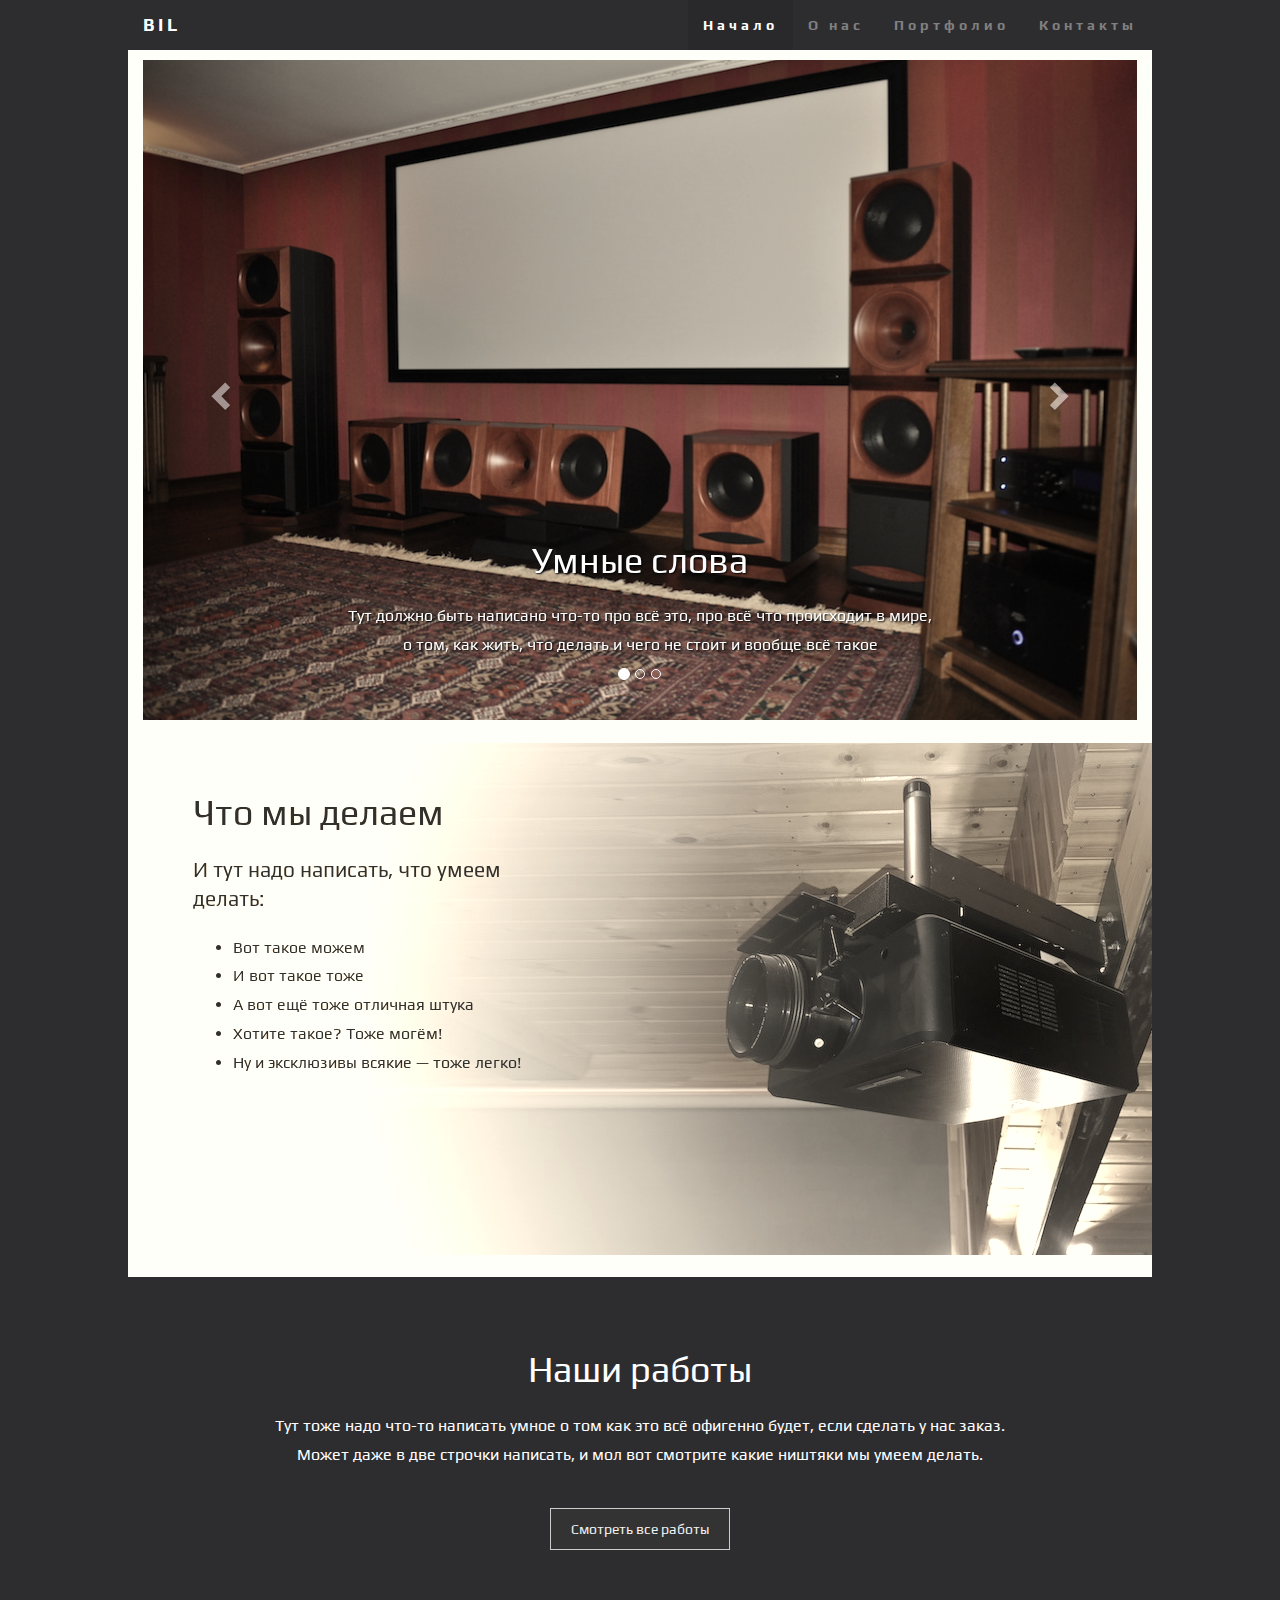
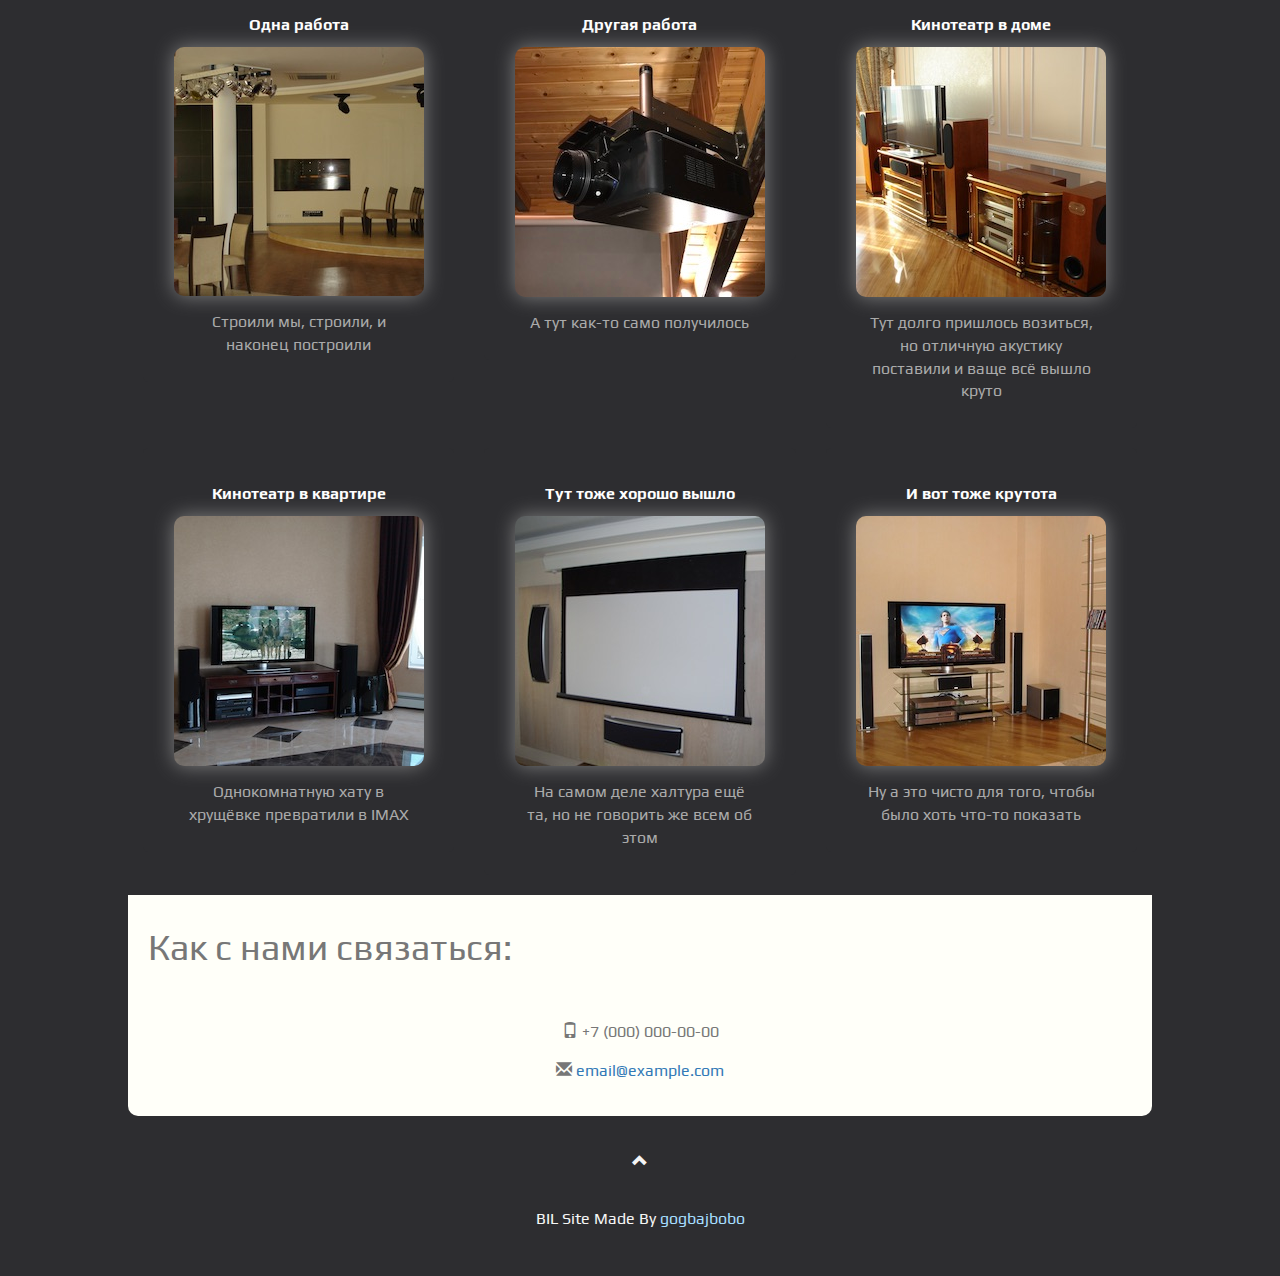
==== index.html @ 52dc2951 "use footer.html" ====
<!DOCTYPE html>
<html lang="en">
<head>
    <meta charset="utf-8">
    <meta http-equiv="X-UA-Compatible" content="IE=edge">
    <meta name="viewport" content="width=device-width, initial-scale=1">
    <title>BIL Site</title>

    <link href="https://fonts.googleapis.com/css?family=Play:regular,bold" rel="stylesheet">

    <link rel="stylesheet" href="https://maxcdn.bootstrapcdn.com/bootstrap/3.3.7/css/bootstrap.min.css">

    <script src="https://ajax.googleapis.com/ajax/libs/jquery/1.12.4/jquery.min.js"></script>
    <script src="https://maxcdn.bootstrapcdn.com/bootstrap/3.3.7/js/bootstrap.min.js"></script>

    <!-- HTML5 shim and Respond.js for IE8 support of HTML5 elements and media queries -->
    <!-- WARNING: Respond.js doesn't work if you view the page via file:// -->
    <!--[if lt IE 9]>
    <script src="https://oss.maxcdn.com/html5shiv/3.7.3/html5shiv.min.js"></script>
    <script src="https://oss.maxcdn.com/respond/1.4.2/respond.min.js"></script>
    <![endif]-->

    <script src="bil.js"></script>

    <link rel="stylesheet" href="bil.css">

</head>

<body id="bil-page" data-spy="scroll" data-target=".navbar" data-offset="50">

<nav class="navbar navbar-default navbar-fixed-top">

    <div class="container-fluid">

        <div class="navbar-header">
            <button type="button" class="navbar-toggle" data-toggle="collapse" data-target="#bil-menu">
                <span class="icon-bar"></span>
                <span class="icon-bar"></span>
                <span class="icon-bar"></span>
            </button>
            <a class="navbar-brand" href="#bil-page">BIL</a>
            <p class="navbar-brand visible-xs" id="infotext-navbar"></p>
        </div>
        <div class="collapse navbar-collapse" id="bil-menu">
            <ul class="nav navbar-nav navbar-right">
            <li class="active"><a href="#bil-start">Начало</a></li>
            <li><a href="#bil-about">О нас</a></li>
            <li><a href="#bil-portfolio">Портфолио</a></li>
            <li><a href="#bil-contacts">Контакты</a></li>
            </ul>
        </div>

    </div>

</nav>

<div class="container content-container" id="bil-start">

    <div id="bilCarousel" class="carousel slide" data-ride="carousel">

        <ol class="carousel-indicators">
            <li data-target="#bilCarousel" data-slide-to="0" class="active"></li>
            <li data-target="#bilCarousel" data-slide-to="1" class=""></li>
            <li data-target="#bilCarousel" data-slide-to="2" class=""></li>
        </ol>

        <div class="carousel-inner" role="listbox">

            <div class="item active">
                <img src="img/1.jpg">
                <div class="carousel-caption">
                    <p class="content-header">Умные слова</p>
                    <p>Тут должно быть написано что-то про всё это, про всё что происходит в мире, о том, как жить, что делать и чего не стоит и вообще всё такое</p>
                </div>
            </div>

            <div class="item">
                <img src="img/2.jpg">
                <div class="carousel-caption">
                    <p class="content-header">И тут тоже умные слова</p>
                    <p>Тут должно быть написано что-то про всё это, про всё что происходит в мире, о том, как жить, что делать и чего не стоит и вообще всё такое</p>
                </div>
            </div>

            <div class="item">
                <img src="img/3.jpg">
                <div class="carousel-caption">
                    <p class="content-header">Умные слова ещё раз</p>
                    <p>Тут должно быть написано что-то про всё это, про всё что происходит в мире, о том, как жить, что делать и чего не стоит и вообще всё такое</p>
                </div>
            </div>

        </div>

        <a class="left carousel-control" href="#bilCarousel" role="button" data-slide="prev">
            <span class="glyphicon glyphicon-chevron-left" aria-hidden="true"></span>
            <span class="sr-only">Previous</span>
        </a>

        <a class="right carousel-control" href="#bilCarousel" role="button" data-slide="next">
            <span class="glyphicon glyphicon-chevron-right" aria-hidden="true"></span>
            <span class="sr-only">Next</span>
        </a>

    </div>

</div>

<div class="container content-container content-about" id="bil-about">

    <div class="stretchy-wrapper">

        <div class="row">
            <div class="col-sm-5">
                <p class="content-header">Что мы делаем</p>
                <p class="lead">И тут надо написать, что умеем делать:</p>
                <ul>
                    <li>Вот такое можем</li>
                    <li>И вот такое тоже</li>
                    <li>А вот ещё тоже отличная штука</li>
                    <li>Хотите такое? Тоже могём!</li>
                    <li>Ну и эксклюзивы всякие — тоже легко!</li>
                </ul>
            </div>
        </div>

    </div>

</div>

<div class="container content-container" id="bil-portfolio">

    <p class="content-header text-center">Наши работы</p>
    <p class="text-center">Тут тоже надо что-то написать умное о том как это всё офигенно будет, если сделать у нас заказ.<br>Может даже в две строчки написать, и мол вот смотрите какие ништяки мы умеем делать.<br><br></p>
    <div class="row text-center">
        <a class="btn btn-default" href="portfolio.html" role="button">Смотреть все работы</a>
    </div>

    <br>

    <div class="row text-center">

        <div class="is-flex">

            <div class="col-md-4 col-sm-6">
                <div class="thumbnail">
                    <a href="portfolio/1.html">
                        <p><strong>Одна работа</strong></p>
                        <img src="img/4.jpg">
                        <p>Строили мы, строили, и наконец построили</p>
                    </a>
                </div>
            </div>

            <div class="col-md-4 col-sm-6">
                <div class="thumbnail">
                    <a href="portfolio/1.html">
                        <p><strong>Другая работа</strong></p>
                        <img src="img/5.jpg">
                        <p>А тут как-то само получилось</p>
                    </a>
                </div>
            </div>

            <div class="col-md-4 col-sm-6">
                <div class="thumbnail">
                    <a href="portfolio/1.html">
                        <p><strong>Кинотеатр в доме</strong></p>
                        <img src="img/6.jpg">
                        <p>Тут долго пришлось возиться, но отличную акустику поставили и ваще всё вышло круто</p>
                    </a>
                </div>
            </div>

            <div class="col-md-4 col-sm-6">
                <div class="thumbnail">
                    <a href="portfolio/1.html">
                        <p><strong>Кинотеатр в квартире</strong></p>
                        <img src="img/7.jpg">
                        <p>Однокомнатную хату в хрущёвке превратили в IMAX</p>
                    </a>
                </div>
            </div>

            <div class="col-md-4 col-sm-6">
                <div class="thumbnail">
                    <a href="portfolio/1.html">
                        <p><strong>Тут тоже хорошо вышло</strong></p>
                        <img src="img/8.jpg">
                        <p>На самом деле халтура ещё та, но не говорить же всем об этом</p>
                    </a>
                </div>
            </div>

            <div class="col-md-4 col-sm-6">
                <div class="thumbnail">
                    <a href="portfolio/1.html">
                        <p><strong>И вот тоже крутота</strong></p>
                        <img src="img/9.jpg">
                        <p>Ну а это чисто для того, чтобы было хоть что-то показать</p>
                    </a>
                </div>
            </div>

        </div>

    </div>

</div>

<div id="bil-contacts">
</div>

<div id="bil-footer">
</div>

</body>
</html>
---- bil.css ----
:root {
    --max-width: 1024px;
    --img-filter: grayscale(70%) sepia(30%) saturate(100%) brightness(100%) contrast(100%);
    --img-filter-2: grayscale(30%) sepia(30%) saturate(100%) brightness(100%) contrast(100%);
    --img-opacity: 0.5;
    --img-opacity-2: 1.0;
    --main-color: #2d2d30;
    --ligth-color: #FFFFF9;
}

body {
    background-color: var(--main-color);
    font: 400 16px/1.8 Play, sans-serif;
    color: #777;
    margin-right: auto;
    margin-left: auto;
    max-width: var(--max-width);
}

.container-fluid {
    margin-right: auto;
    margin-left: auto;
    max-width: var(--max-width);
}

.container {
    margin-right: auto;
    margin-left: auto;
    max-width: var(--max-width);
}

.content-container {
    padding-top: 60px;
    padding-bottom: 0px;
}

p.content-header {
    font-size: 36px;
}

.content-about .row {
    padding-left: 50px;
}

.content-about {
    background-image: url("img/about_background.jpg");
    -webkit-filter: var(--img-filter);
    filter: var(--img-filter);
    background-repeat: no-repeat;
    background-position: right;
    background-size: 100% auto;
    color: var(--main-color);
}

.stretchy-wrapper {
    position: relative;
    width: 100%;
    padding-bottom: 50%;
}

.stretchy-wrapper > div {
    position: absolute;
    top: 0; bottom: 0; left: 0; right: 0;
}

.navbar {
    font-family: Play, sans-serif;
    font-size: 14px !important;
    font-weight: bold;
    margin-bottom: 0;
    background-color: var(--main-color);
    border: 0;
    letter-spacing: 4px;
    opacity: 1.0;
    margin-right: auto;
    margin-left: auto;
    max-width: var(--max-width);
}

.navbar li a, .navbar {
    color: gray !important;
}

.navbar-nav li a:hover {
    color: #fff !important;
    background-color: #222 !important;
}

.navbar-nav li.active a {
    color: #fff !important;
    background-color:#29292c !important;
}

.navbar-default .navbar-toggle {
    border-color: transparent;
}

.navbar-brand {
    color: white !important;
}

#infotext-navbar {
    position: absolute;
    left: 50%;
    transform: translatex(-50%);
}

#bil-start {
    background-color: var(--ligth-color);
}

.carousel-inner p {
    text-shadow: 1px 1px 2px black;
}

.carousel-inner img {
    -webkit-filter: var(--img-filter-2);
    filter: var(--img-filter-2);
    opacity: var(--img-opacity-2);
    width: 100%;
    margin: auto;
}

.carousel-caption h3 {
    color: white !important;
}

img.about-img {
    -webkit-filter: var(--img-filter);
    filter: var(--img-filter);
    opacity: var(--img-opacity);
}

#bil-about {
    background-color: var(--ligth-color);
}

#bil-portfolio {
    color: white;
}

.thumbnail {
    padding: 20px 0 15px 0;
    border: none;
    border-radius: 5px;
    background-color: var(--main-color);
}

.thumbnail p {
    margin-top: 15px;
    color: #aaaaaa;
    margin-left: 40px;
    margin-right: 40px;
}

.thumbnail p strong {
    color: white;
}

.thumbnail img {
    border-radius: 10px;
    filter: drop-shadow(0px 0px 10px gray);
}

.row .is-flex {
    display: -webkit-box;
    display: -webkit-flex;
    display: -ms-flexbox;
    display: flex;
    -webkit-flex-wrap: wrap;
    -ms-flex-wrap: wrap;
    flex-wrap: wrap;
}

.row .is-flex > [class*='col-'] {
    display: -webkit-box;
    display: -webkit-flex;
    display: -ms-flexbox;
    display: flex;
    -webkit-box-orient: vertical;
    -webkit-box-direction: normal;
    -webkit-flex-direction: column;
    -ms-flex-direction: column;
    flex-direction: column;
    margin-left: auto;
    margin-right: auto;
}

.btn {
    padding: 10px 20px;
    background-color: #333;
    color: #f1f1f1;
    border-radius: 0;
    transition: .2s;
}

.btn:hover, .btn:focus {
    border: 1px solid #333;
    background-color: #fff;
    color: #000;
}

#bil-contacts {
    background-color: var(--ligth-color);
    padding: 20px;
    -webkit-border-radius: 0 0 10px 10px;
    -moz-border-radius: 0 0 10px 10px;
    border-radius: 0 0 10px 10px;
}

footer {
    background-color: var(--main-color);
    color: #f5f5f5;
    padding: 32px;
}

footer a {
    color: #f5f5f5;
}

footer a:hover {
    color: #777;
    text-decoration: none;
}

footer #gogbajbobo {
    color: #a6deff;
}


@media (max-width: 350px) {
    body {
        font-size: 14px !important;
    }
}

@media (max-width: 560px) {
    .carousel-caption {
        display: none;
    }
    .content-about {
        background-image: url("img/about_background_xs.jpg");
    }
    .stretchy-wrapper {
        padding-bottom: 150%;
    }
}

@media (max-width: 768px) {
    .content-container {
        padding-top: 40px;
    }
    .content-about .row {
        padding-left: 25px;
    }
}
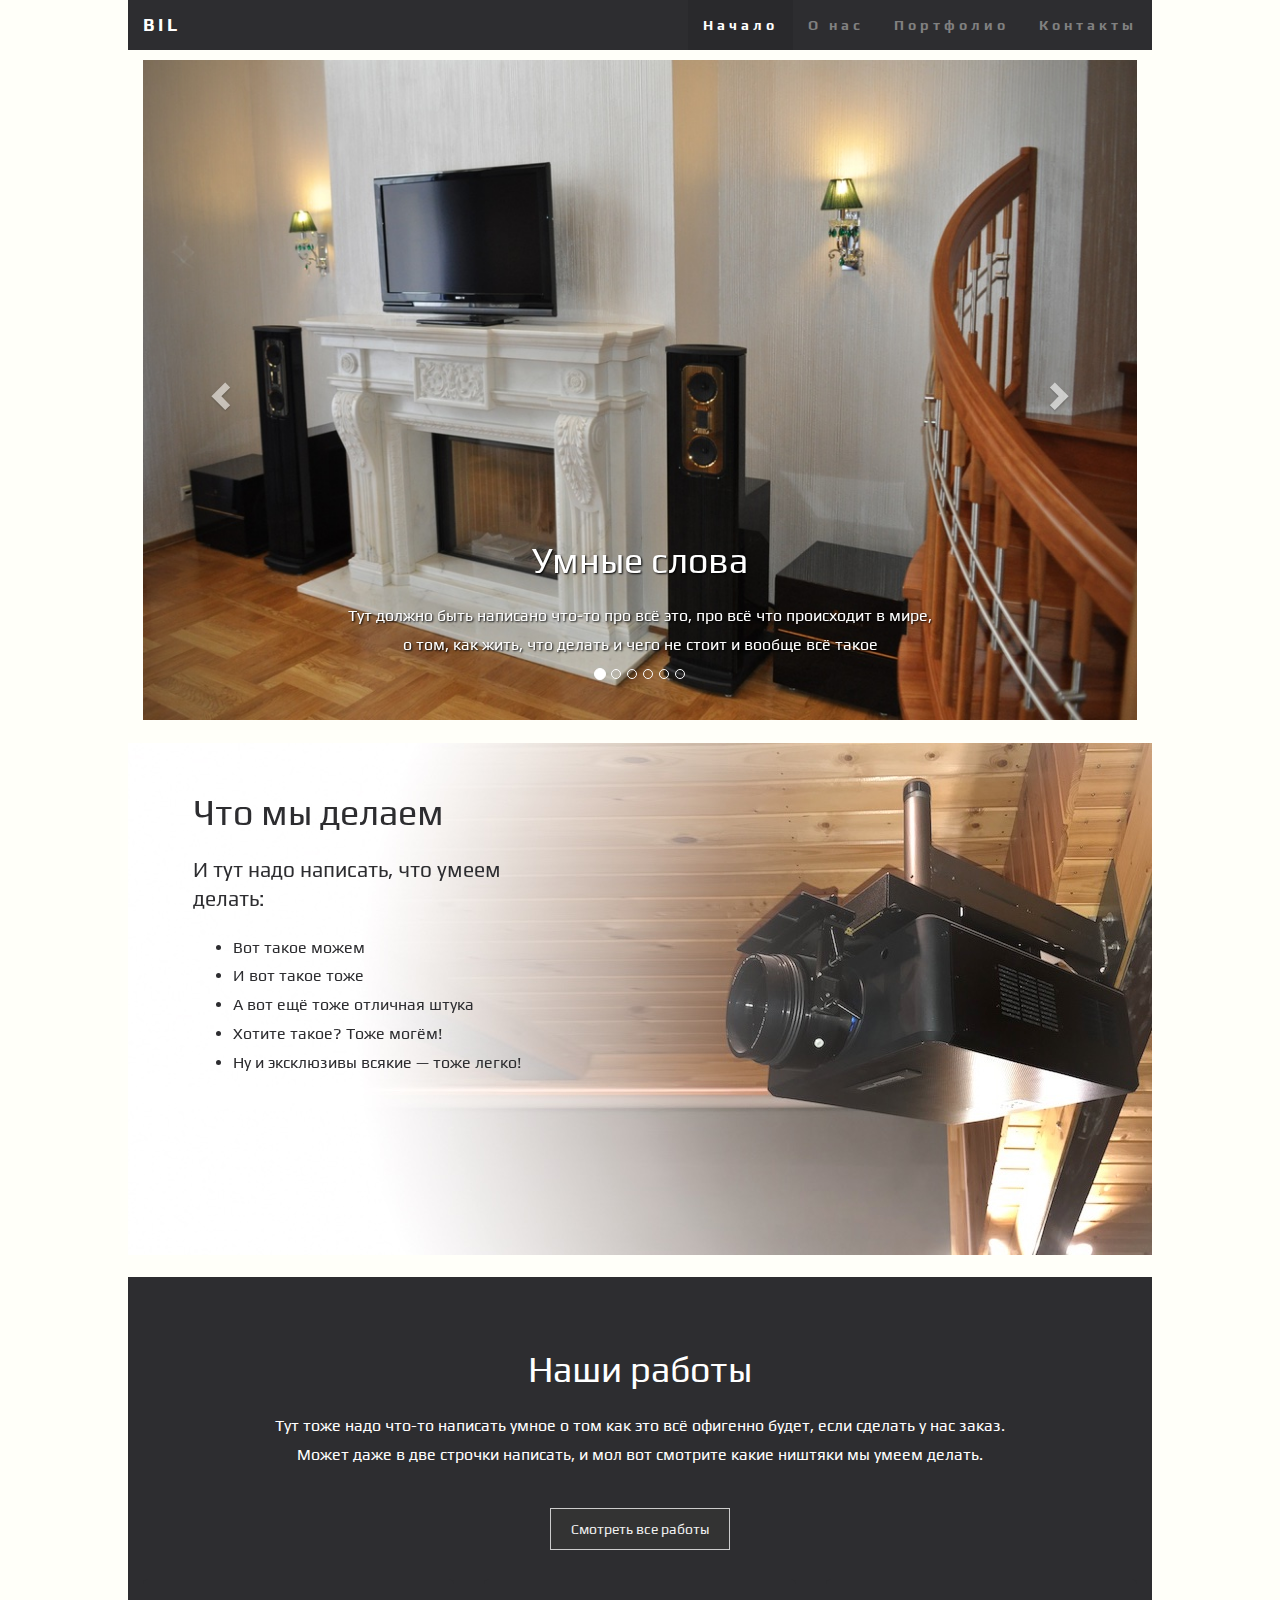
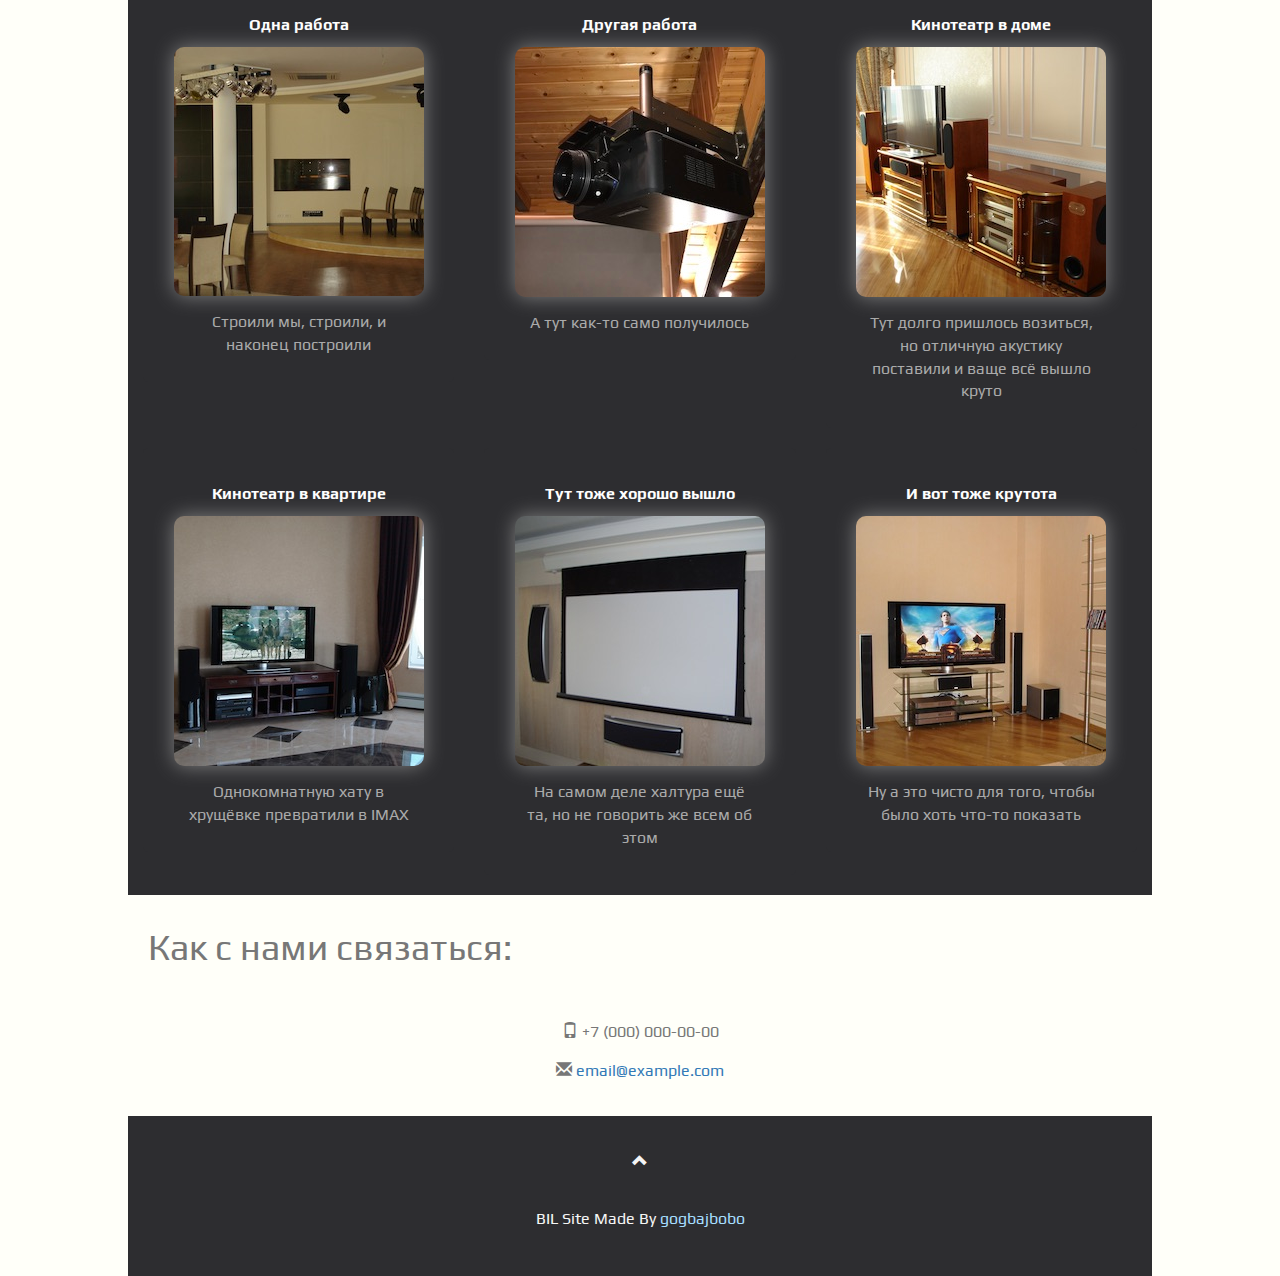
==== commit 85188c78: "show main images" ====
--- a/index.html
+++ b/index.html
@@ -62,12 +62,15 @@
             <li data-target="#bilCarousel" data-slide-to="0" class="active"></li>
             <li data-target="#bilCarousel" data-slide-to="1" class=""></li>
             <li data-target="#bilCarousel" data-slide-to="2" class=""></li>
+            <li data-target="#bilCarousel" data-slide-to="3" class=""></li>
+            <li data-target="#bilCarousel" data-slide-to="4" class=""></li>
+            <li data-target="#bilCarousel" data-slide-to="5" class=""></li>
         </ol>
 
         <div class="carousel-inner" role="listbox">
 
             <div class="item active">
-                <img src="img/1.jpg">
+                <img src="img/main/1.jpg">
                 <div class="carousel-caption">
                     <p class="content-header">Умные слова</p>
                     <p>Тут должно быть написано что-то про всё это, про всё что происходит в мире, о том, как жить, что делать и чего не стоит и вообще всё такое</p>
@@ -75,7 +78,7 @@
             </div>
 
             <div class="item">
-                <img src="img/2.jpg">
+                <img src="img/main/2.jpg">
                 <div class="carousel-caption">
                     <p class="content-header">И тут тоже умные слова</p>
                     <p>Тут должно быть написано что-то про всё это, про всё что происходит в мире, о том, как жить, что делать и чего не стоит и вообще всё такое</p>
@@ -83,7 +86,31 @@
             </div>
 
             <div class="item">
-                <img src="img/3.jpg">
+                <img src="img/main/3.jpg">
+                <div class="carousel-caption">
+                    <p class="content-header">Умные слова ещё раз</p>
+                    <p>Тут должно быть написано что-то про всё это, про всё что происходит в мире, о том, как жить, что делать и чего не стоит и вообще всё такое</p>
+                </div>
+            </div>
+
+            <div class="item">
+                <img src="img/main/4.jpg">
+                <div class="carousel-caption">
+                    <p class="content-header">Умные слова</p>
+                    <p>Тут должно быть написано что-то про всё это, про всё что происходит в мире, о том, как жить, что делать и чего не стоит и вообще всё такое</p>
+                </div>
+            </div>
+
+            <div class="item">
+                <img src="img/main/5.jpg">
+                <div class="carousel-caption">
+                    <p class="content-header">И тут тоже умные слова</p>
+                    <p>Тут должно быть написано что-то про всё это, про всё что происходит в мире, о том, как жить, что делать и чего не стоит и вообще всё такое</p>
+                </div>
+            </div>
+
+            <div class="item">
+                <img src="img/main/6.jpg">
                 <div class="carousel-caption">
                     <p class="content-header">Умные слова ещё раз</p>
                     <p>Тут должно быть написано что-то про всё это, про всё что происходит в мире, о том, как жить, что делать и чего не стоит и вообще всё такое</p>
--- a/bil.css
+++ b/bil.css
@@ -1,16 +1,16 @@
 
 :root {
     --max-width: 1024px;
-    --img-filter: grayscale(70%) sepia(30%) saturate(100%) brightness(100%) contrast(100%);
-    --img-filter-2: grayscale(30%) sepia(30%) saturate(100%) brightness(100%) contrast(100%);
+    --img-filter: grayscale(0%) sepia(0%) saturate(100%) brightness(100%) contrast(100%);
+    --img-filter-2: grayscale(0%) sepia(0%) saturate(100%) brightness(100%) contrast(100%);
     --img-opacity: 0.5;
     --img-opacity-2: 1.0;
     --main-color: #2d2d30;
-    --ligth-color: #FFFFF9;
+    --light-color: #FFFFF9;
 }
 
 body {
-    background-color: var(--main-color);
+    background-color: var(--light-color);
     font: 400 16px/1.8 Play, sans-serif;
     color: #777;
     margin-right: auto;
@@ -107,7 +107,7 @@
 }
 
 #bil-start {
-    background-color: var(--ligth-color);
+    background-color: var(--light-color);
 }
 
 .carousel-inner p {
@@ -133,11 +133,12 @@
 }
 
 #bil-about {
-    background-color: var(--ligth-color);
+    background-color: var(--light-color);
 }
 
 #bil-portfolio {
     color: white;
+    background-color: var(--main-color);
 }
 
 .thumbnail {
@@ -202,7 +203,7 @@
 }
 
 #bil-contacts {
-    background-color: var(--ligth-color);
+    background-color: var(--light-color);
     padding: 20px;
     -webkit-border-radius: 0 0 10px 10px;
     -moz-border-radius: 0 0 10px 10px;
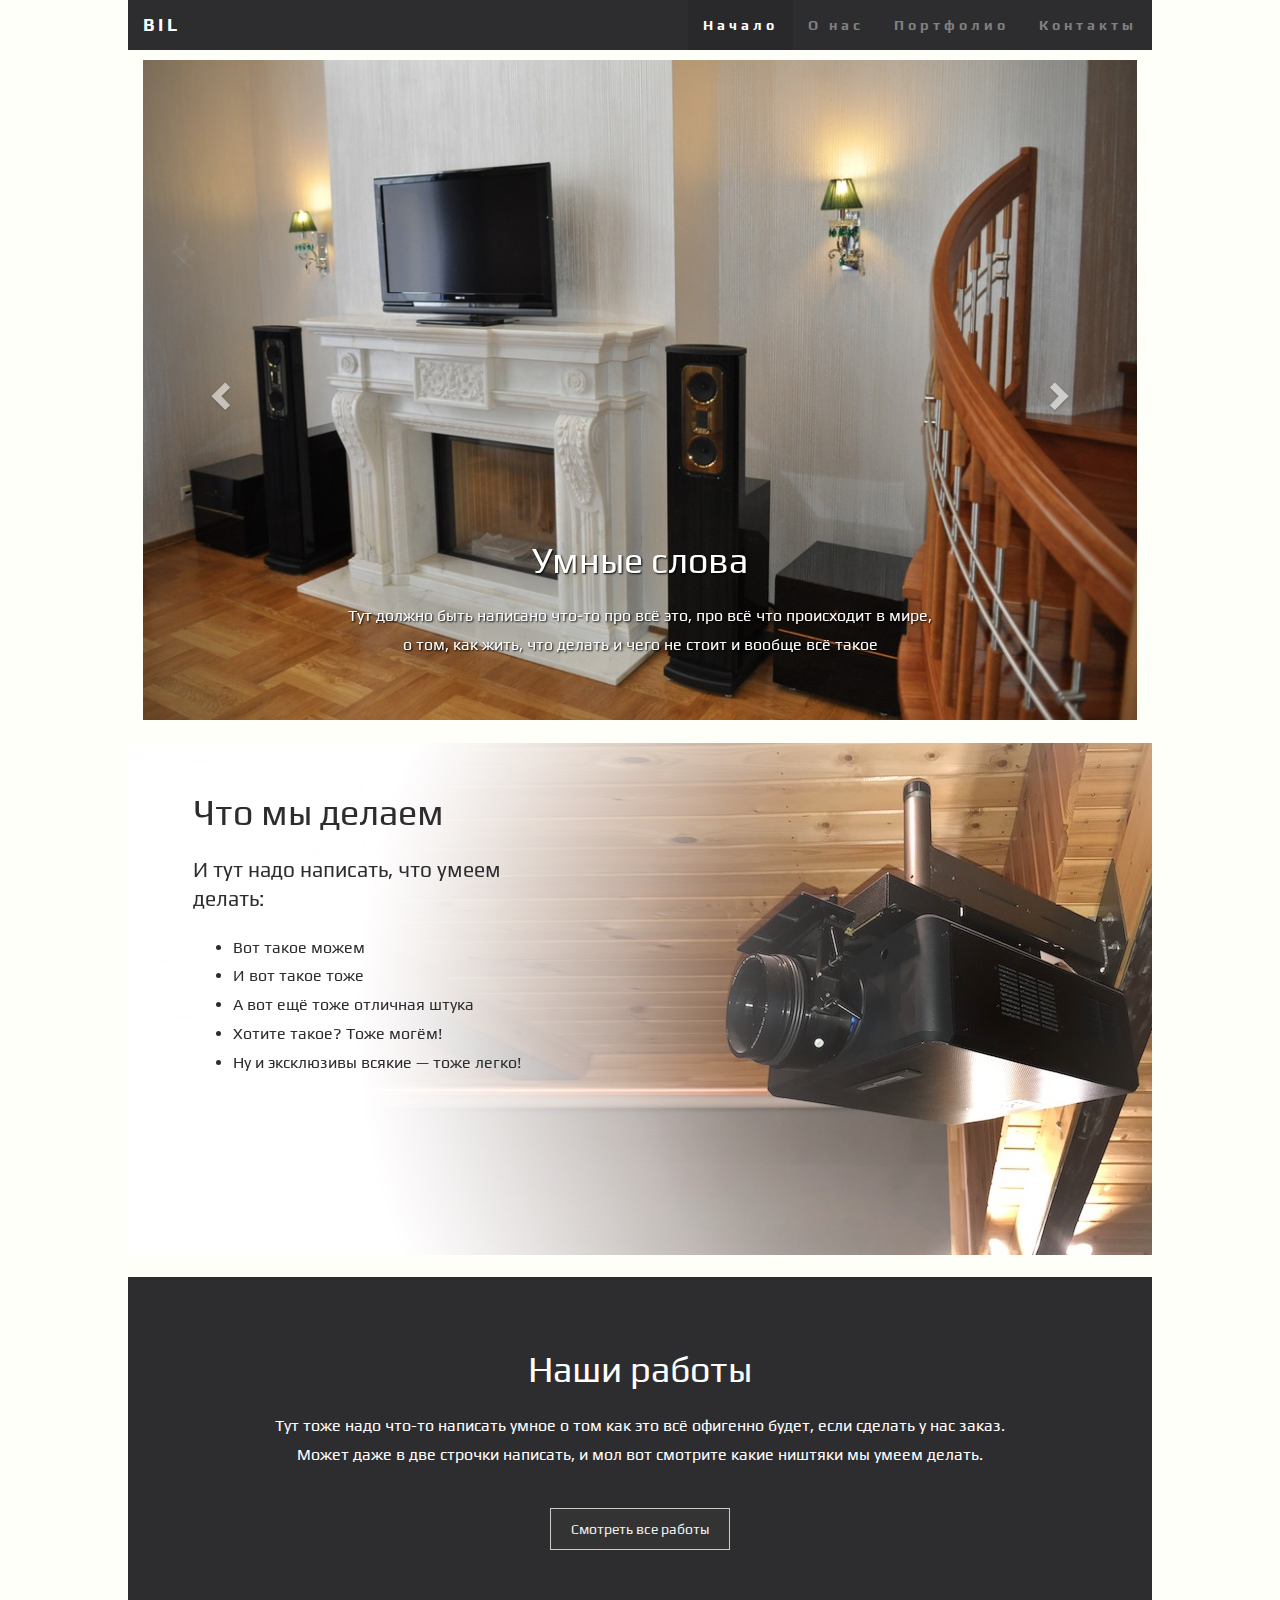
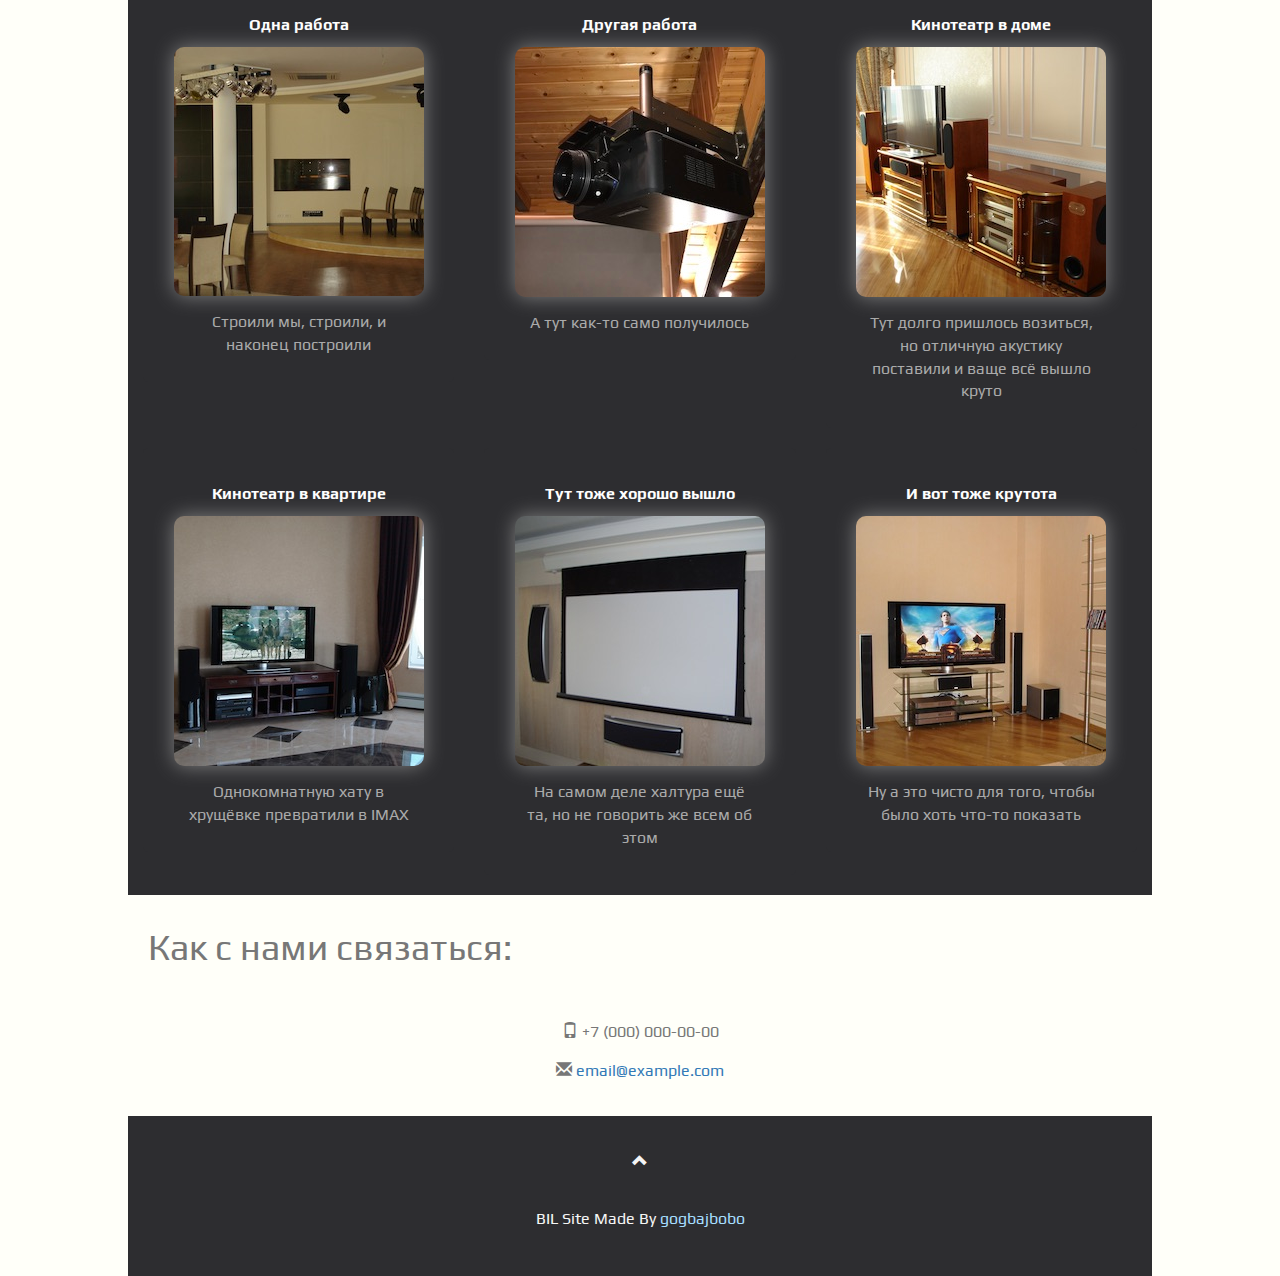
==== commit 002be284: "comment out carousel-indicators" ====
--- a/index.html
+++ b/index.html
@@ -58,14 +58,14 @@
 
     <div id="bilCarousel" class="carousel slide" data-ride="carousel">
 
-        <ol class="carousel-indicators">
-            <li data-target="#bilCarousel" data-slide-to="0" class="active"></li>
-            <li data-target="#bilCarousel" data-slide-to="1" class=""></li>
-            <li data-target="#bilCarousel" data-slide-to="2" class=""></li>
-            <li data-target="#bilCarousel" data-slide-to="3" class=""></li>
-            <li data-target="#bilCarousel" data-slide-to="4" class=""></li>
-            <li data-target="#bilCarousel" data-slide-to="5" class=""></li>
-        </ol>
+        <!--<ol class="carousel-indicators">-->
+            <!--<li data-target="#bilCarousel" data-slide-to="0" class="active"></li>-->
+            <!--<li data-target="#bilCarousel" data-slide-to="1" class=""></li>-->
+            <!--<li data-target="#bilCarousel" data-slide-to="2" class=""></li>-->
+            <!--<li data-target="#bilCarousel" data-slide-to="3" class=""></li>-->
+            <!--<li data-target="#bilCarousel" data-slide-to="4" class=""></li>-->
+            <!--<li data-target="#bilCarousel" data-slide-to="5" class=""></li>-->
+        <!--</ol>-->
 
         <div class="carousel-inner" role="listbox">
 
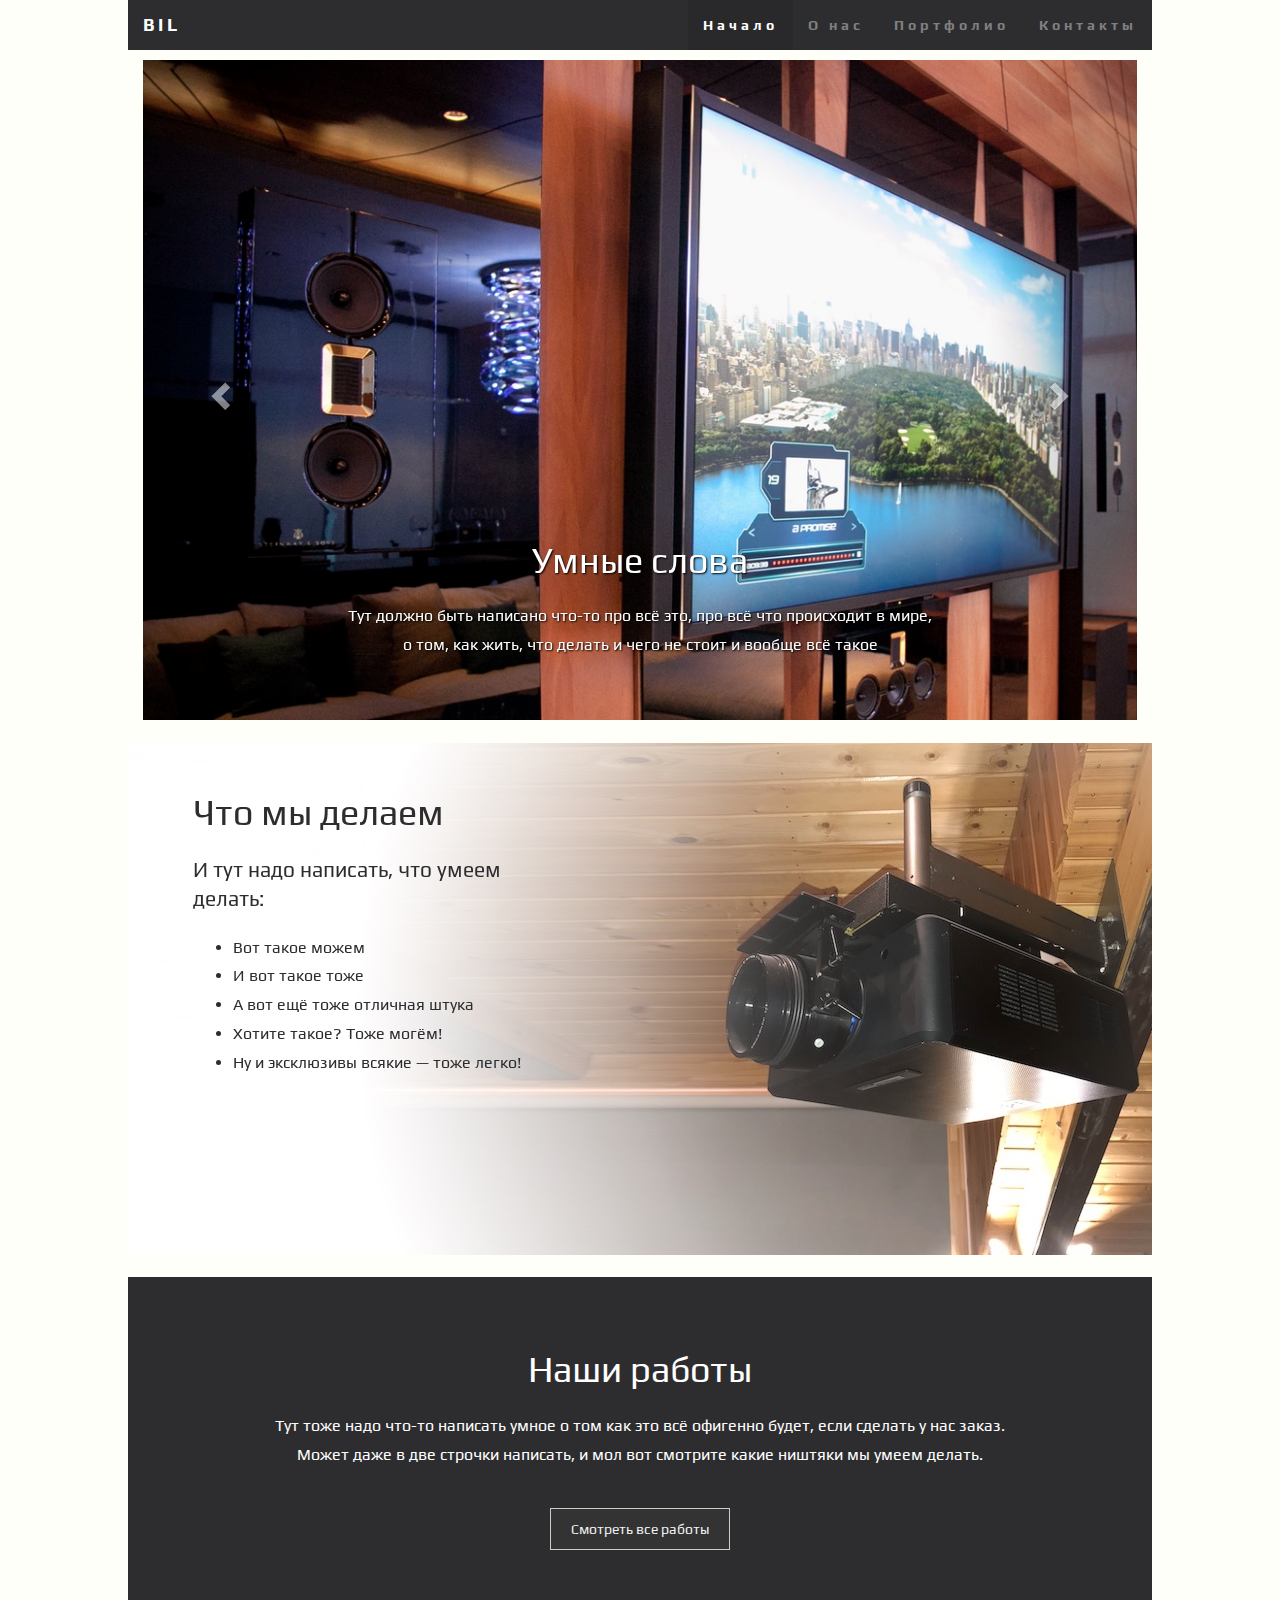
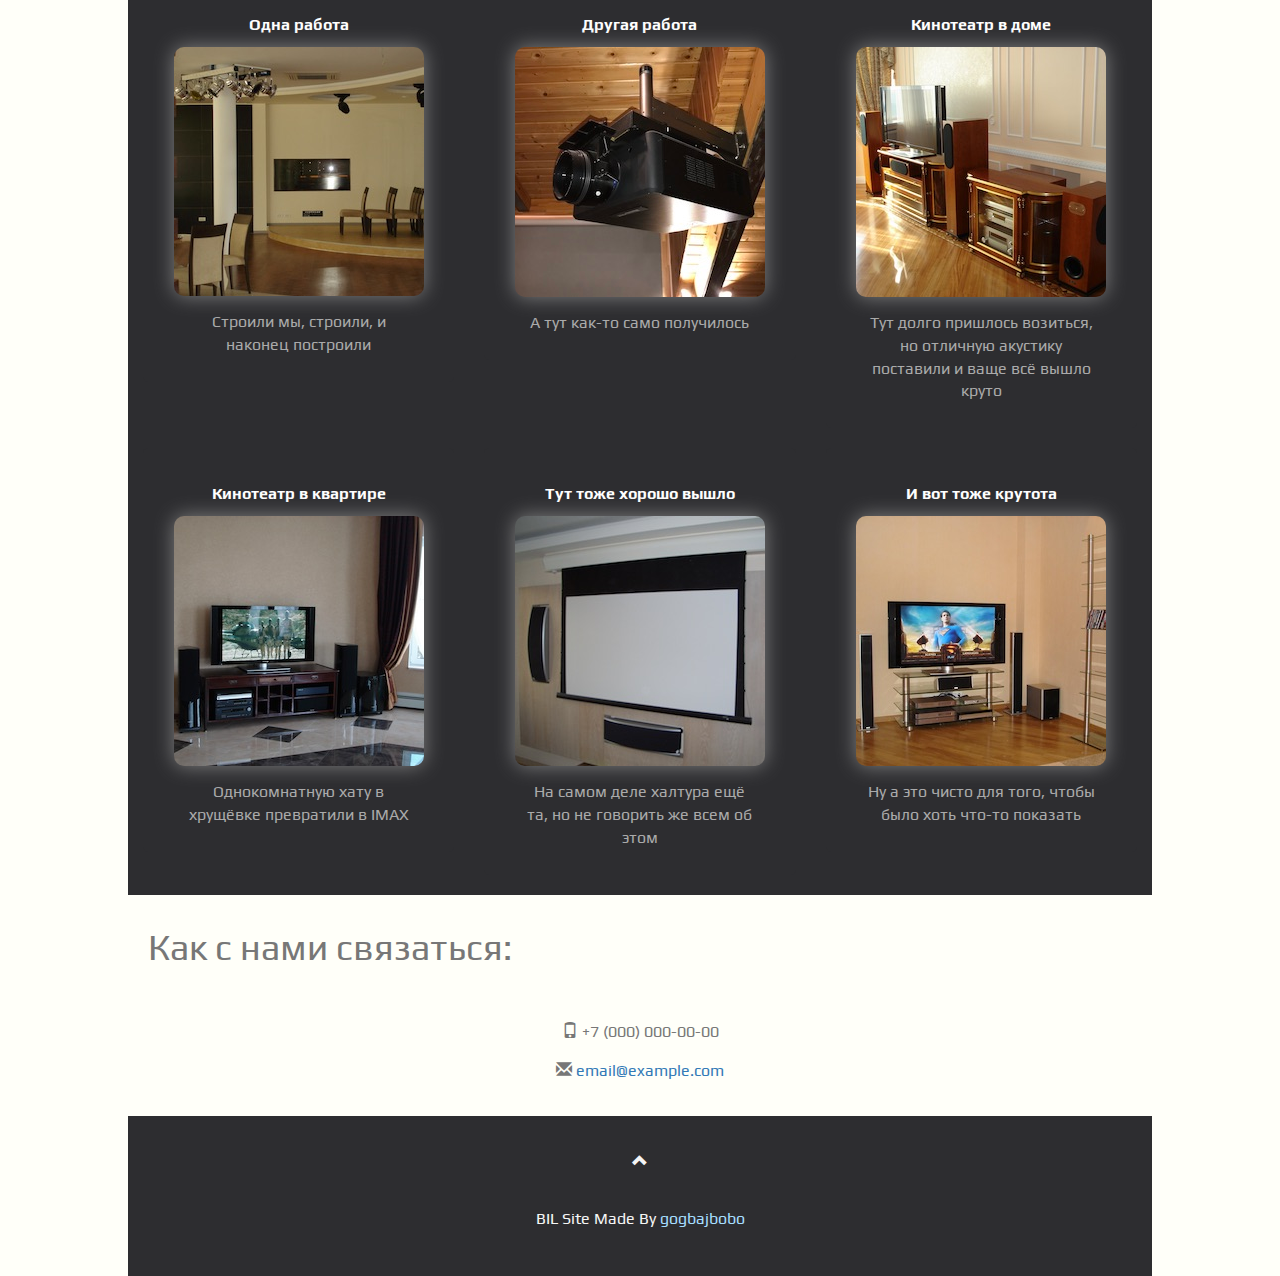
==== commit 9f5f127f: "format" ====
--- a/index.html
+++ b/index.html
@@ -43,10 +43,10 @@
         </div>
         <div class="collapse navbar-collapse" id="bil-menu">
             <ul class="nav navbar-nav navbar-right">
-            <li class="active"><a href="#bil-start">Начало</a></li>
-            <li><a href="#bil-about">О нас</a></li>
-            <li><a href="#bil-portfolio">Портфолио</a></li>
-            <li><a href="#bil-contacts">Контакты</a></li>
+                <li class="active"><a href="#bil-start">Начало</a></li>
+                <li><a href="#bil-about">О нас</a></li>
+                <li><a href="#bil-portfolio">Портфолио</a></li>
+                <li><a href="#bil-contacts">Контакты</a></li>
             </ul>
         </div>
 
--- a/bil.css
+++ b/bil.css
@@ -249,9 +249,9 @@
 }
 
 @media (max-width: 768px) {
-    .content-container {
-        padding-top: 40px;
-    }
+    /*.content-container {*/
+        /*padding-top: 40px;*/
+    /*}*/
     .content-about .row {
         padding-left: 25px;
     }
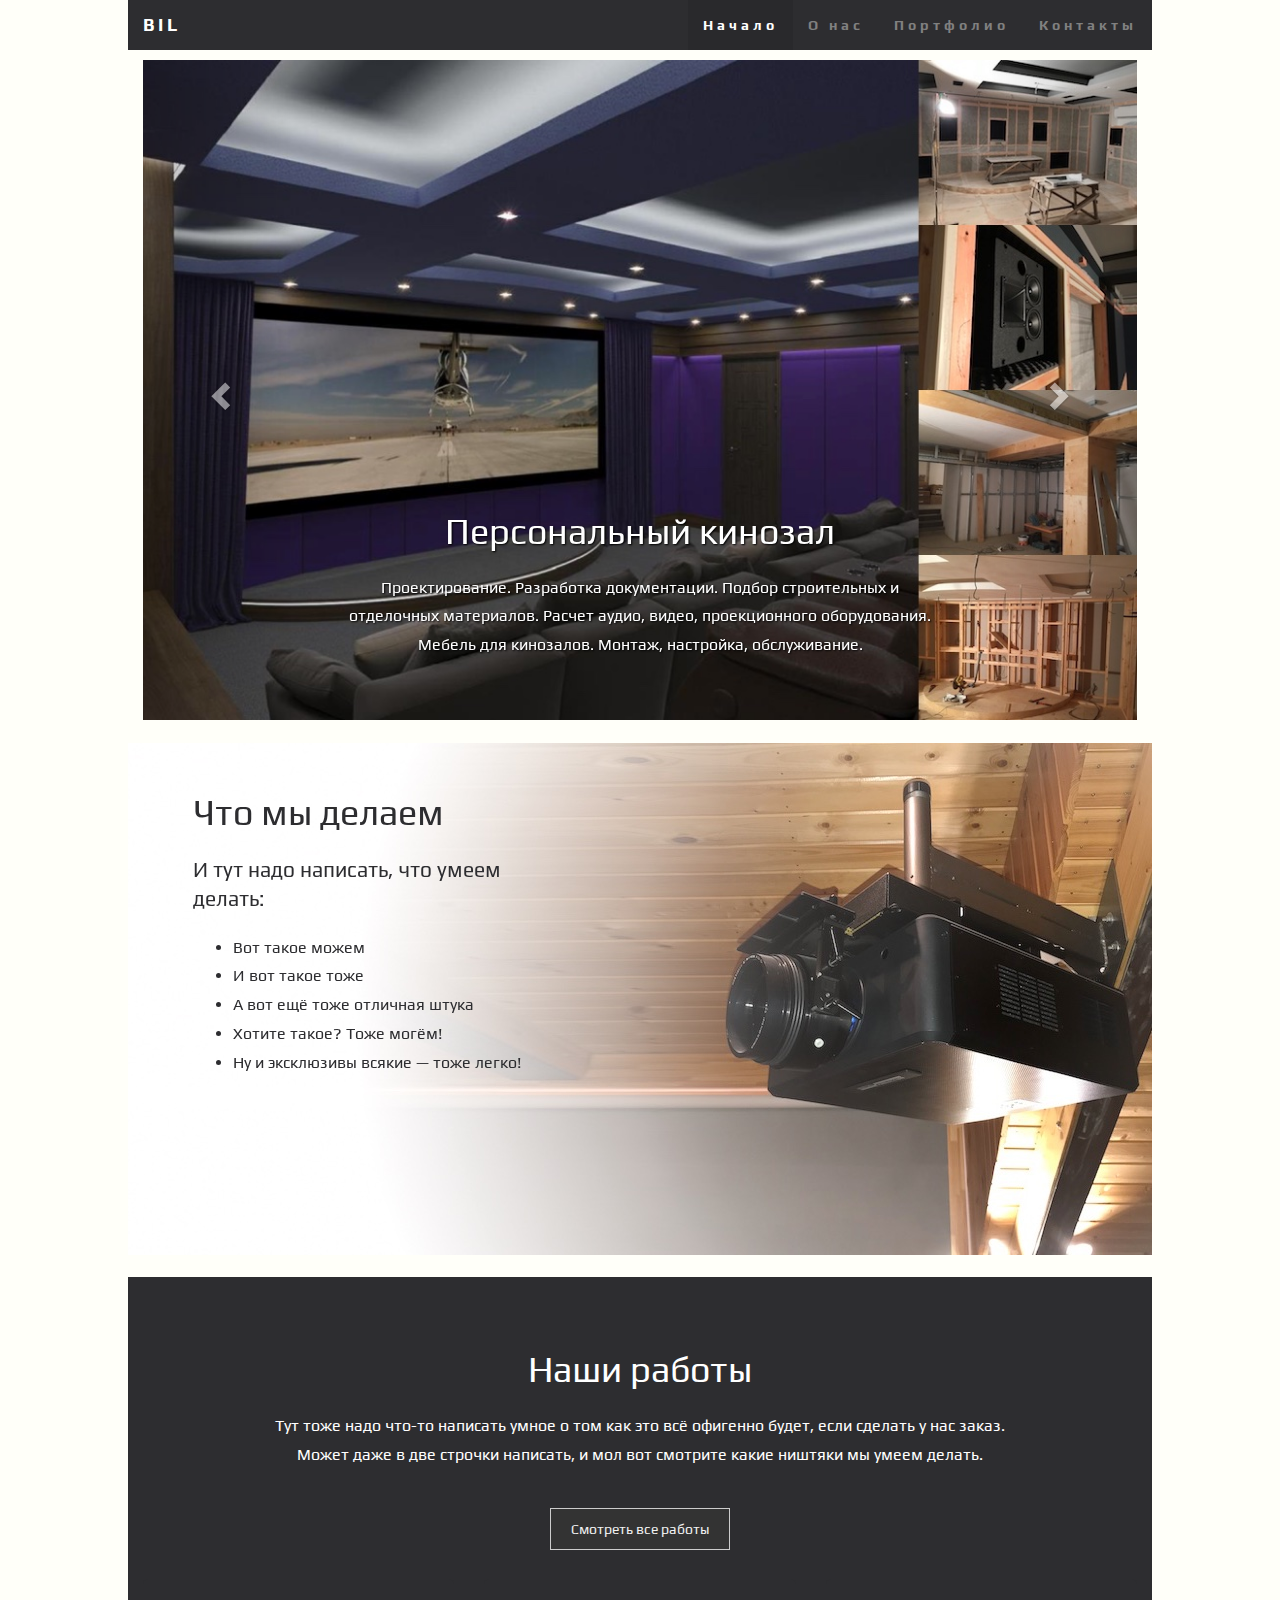
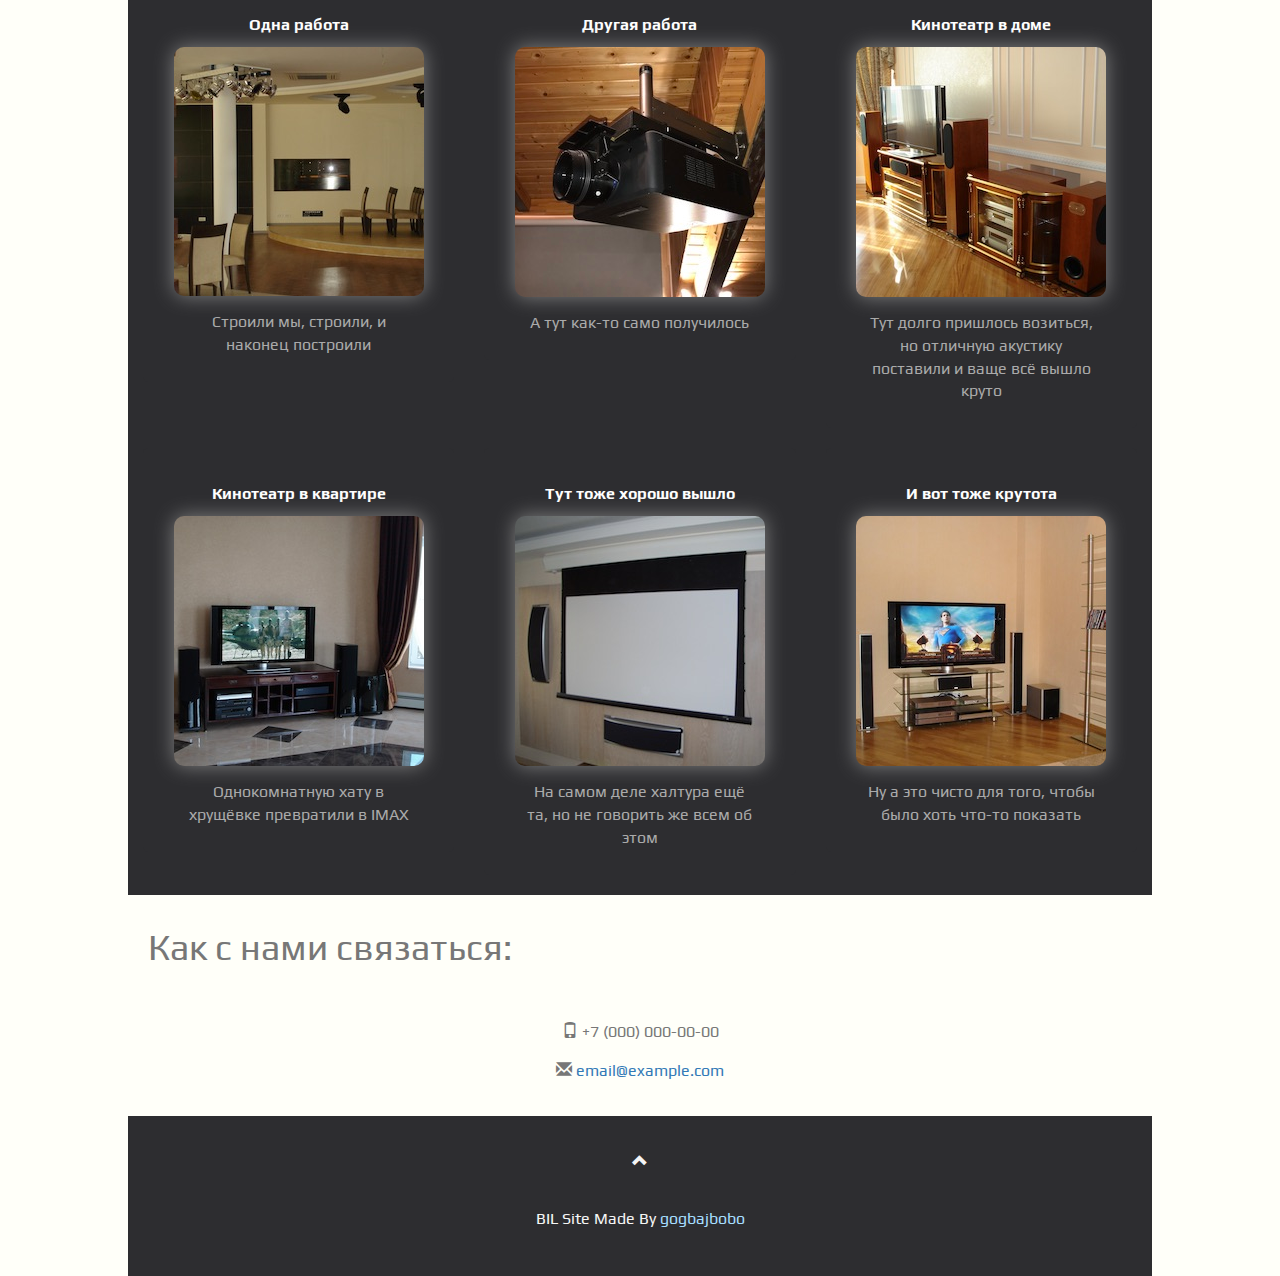
==== commit 0b454868: "add kino1.jpg" ====
--- a/index.html
+++ b/index.html
@@ -70,6 +70,14 @@
         <div class="carousel-inner" role="listbox">
 
             <div class="item active">
+                <img src="img/main/kino1.jpg">
+                <div class="carousel-caption">
+                    <p class="content-header">Персональный кинозал</p>
+                    <p>Проектирование. Разработка документации. Подбор строительных и отделочных материалов. Расчет аудио, видео, проекционного оборудования. Мебель для кинозалов. Монтаж, настройка, обслуживание.</p>
+                </div>
+            </div>
+
+            <div class="item">
                 <img src="img/main/1.jpg">
                 <div class="carousel-caption">
                     <p class="content-header">Умные слова</p>
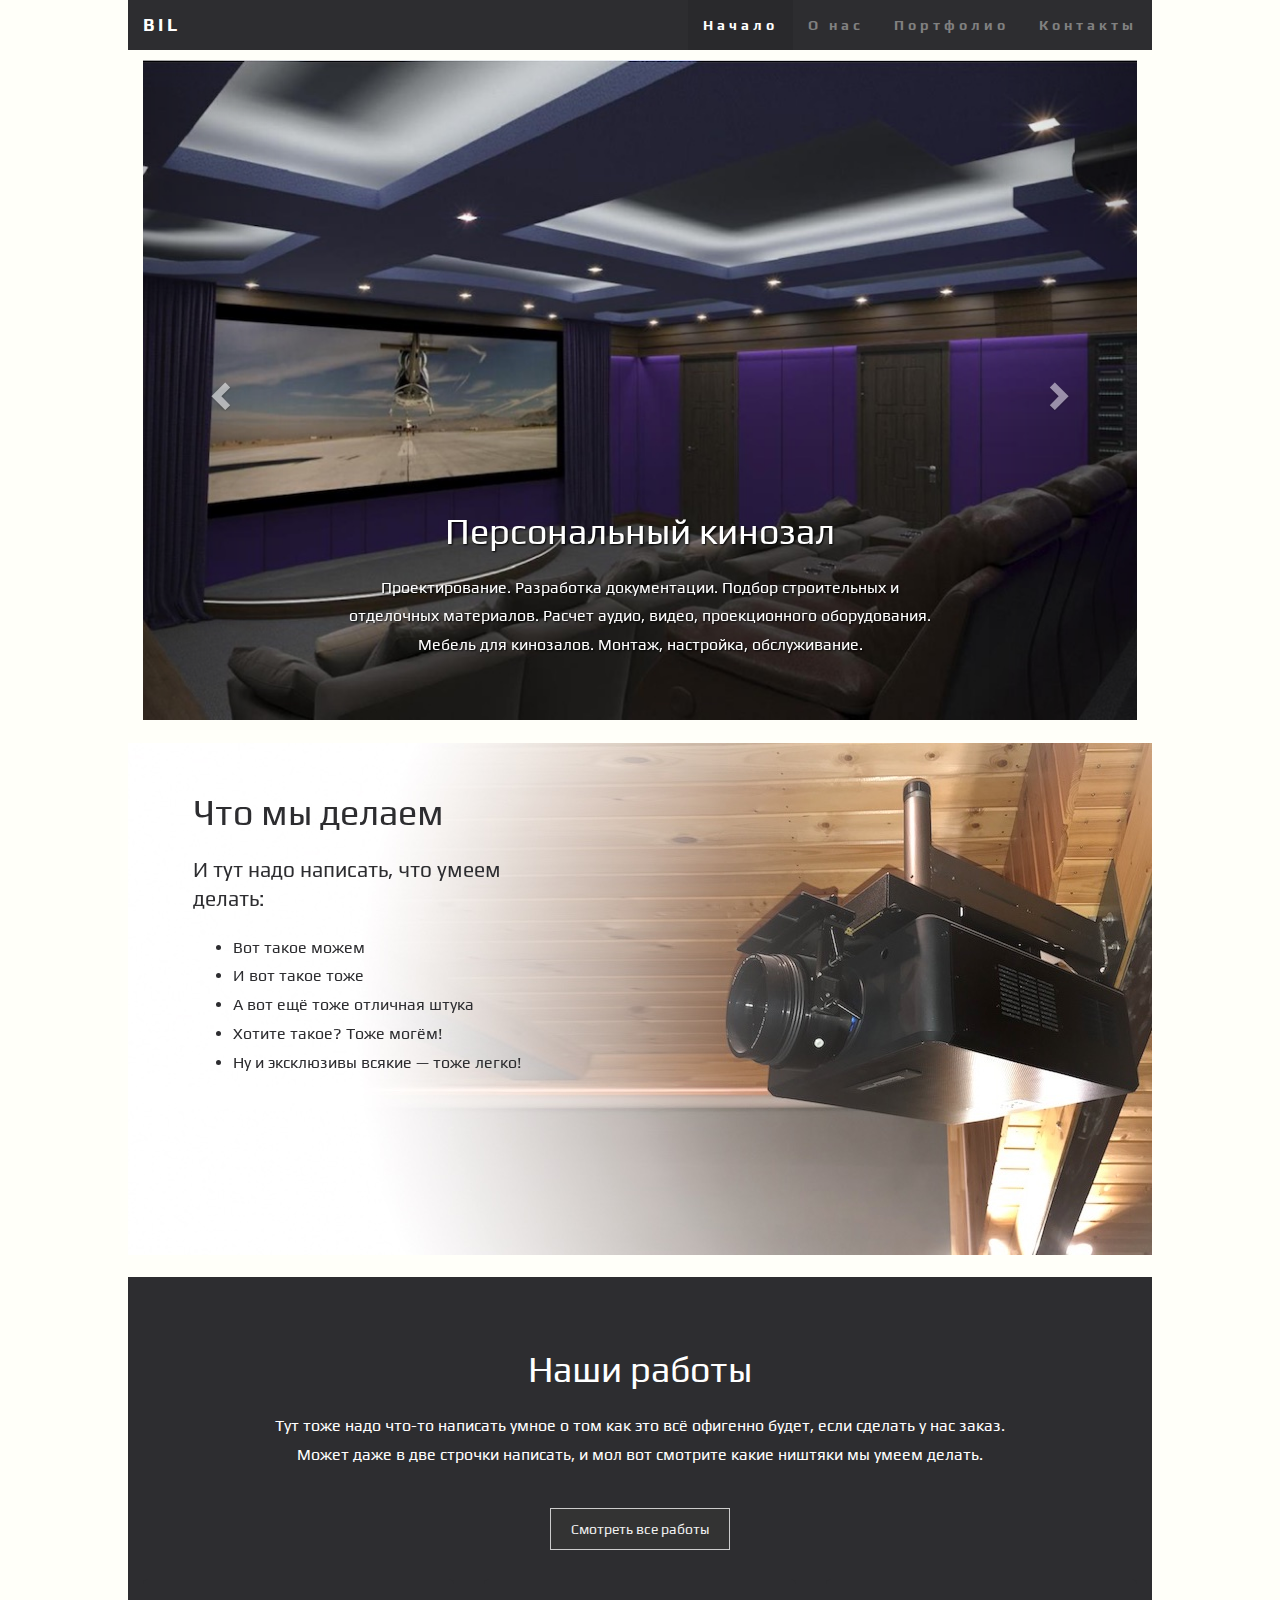
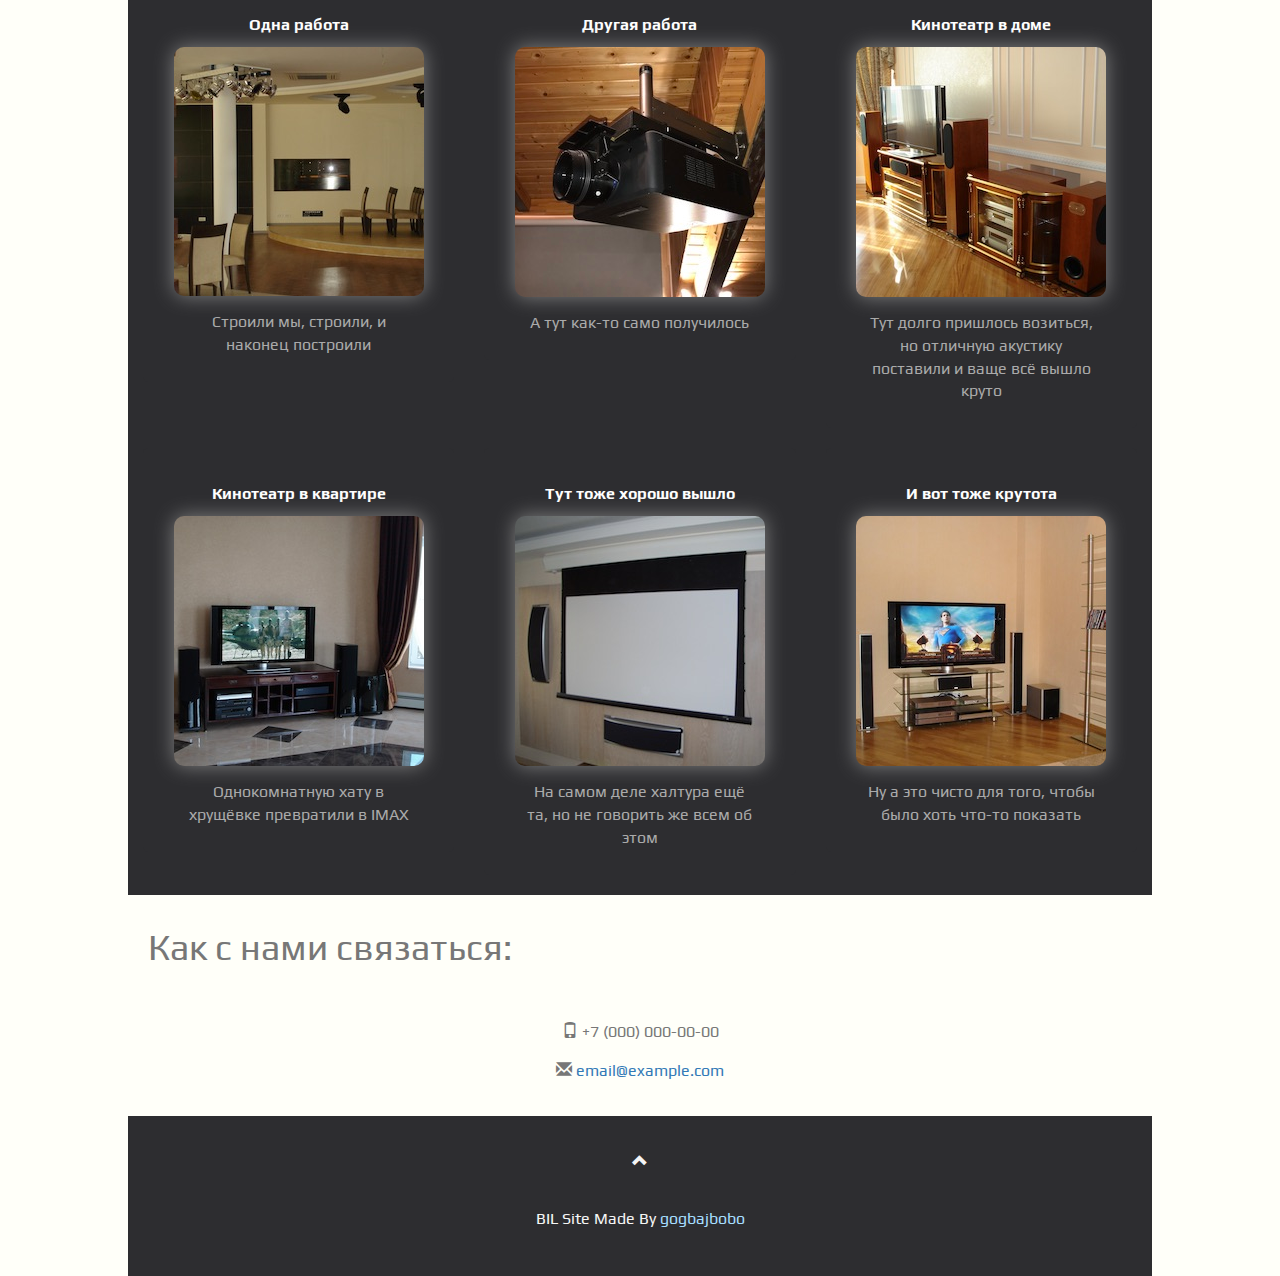
==== commit ff978ddf: "add 8.jpg" ====
--- a/index.html
+++ b/index.html
@@ -73,55 +73,71 @@
                 <img src="img/main/kino1.jpg">
                 <div class="carousel-caption">
                     <p class="content-header">Персональный кинозал</p>
-                    <p>Проектирование. Разработка документации. Подбор строительных и отделочных материалов. Расчет аудио, видео, проекционного оборудования. Мебель для кинозалов. Монтаж, настройка, обслуживание.</p>
+                    <p class="content-description">Проектирование. Разработка документации. Подбор строительных и отделочных материалов. Расчет аудио, видео, проекционного оборудования. Мебель для кинозалов. Монтаж, настройка, обслуживание.</p>
                 </div>
             </div>
 
             <div class="item">
                 <img src="img/main/1.jpg">
                 <div class="carousel-caption">
+                    <p class="content-header">MediaRoom / кинотеатр в&nbsp;гостиной</p>
+                    <p class="content-description">Расчет, поставка и монтаж AV-аппаратуры для построения домашнего кинотеатра в гостиной/квартире</p>
+                </div>
+            </div>
+
+            <div class="item">
+                <img src="img/main/2.jpg">
+                <div class="carousel-caption">
+                    <p class="content-header">Стереосистемы</p>
+                    <p class="content-description">Ценителям классического стерео, лампового звучания и винтажной аппаратуры мы предлагаем большой выбор акустических систем, усилителей, источников и стоек для AV-компонентов</p>
+                </div>
+            </div>
+
+            <div class="item">
+                <img src="img/main/3.jpg">
+                <div class="carousel-caption">
+                    <p class="content-header">Умные слова ещё раз</p>
+                    <p class="content-description">Тут должно быть написано что-то про всё это, про всё что происходит в мире, о том, как жить, что делать и чего не стоит и вообще всё такое</p>
+                </div>
+            </div>
+
+            <div class="item">
+                <img src="img/main/4.jpg">
+                <div class="carousel-caption">
                     <p class="content-header">Умные слова</p>
-                    <p>Тут должно быть написано что-то про всё это, про всё что происходит в мире, о том, как жить, что делать и чего не стоит и вообще всё такое</p>
-                </div>
-            </div>
-
-            <div class="item">
-                <img src="img/main/2.jpg">
+                    <p class="content-description">Тут должно быть написано что-то про всё это, про всё что происходит в мире, о том, как жить, что делать и чего не стоит и вообще всё такое</p>
+                </div>
+            </div>
+
+            <div class="item">
+                <img src="img/main/5.jpg">
                 <div class="carousel-caption">
                     <p class="content-header">И тут тоже умные слова</p>
-                    <p>Тут должно быть написано что-то про всё это, про всё что происходит в мире, о том, как жить, что делать и чего не стоит и вообще всё такое</p>
-                </div>
-            </div>
-
-            <div class="item">
-                <img src="img/main/3.jpg">
+                    <p class="content-description">Тут должно быть написано что-то про всё это, про всё что происходит в мире, о том, как жить, что делать и чего не стоит и вообще всё такое</p>
+                </div>
+            </div>
+
+            <div class="item">
+                <img src="img/main/6.jpg">
                 <div class="carousel-caption">
                     <p class="content-header">Умные слова ещё раз</p>
-                    <p>Тут должно быть написано что-то про всё это, про всё что происходит в мире, о том, как жить, что делать и чего не стоит и вообще всё такое</p>
-                </div>
-            </div>
-
-            <div class="item">
-                <img src="img/main/4.jpg">
-                <div class="carousel-caption">
-                    <p class="content-header">Умные слова</p>
-                    <p>Тут должно быть написано что-то про всё это, про всё что происходит в мире, о том, как жить, что делать и чего не стоит и вообще всё такое</p>
-                </div>
-            </div>
-
-            <div class="item">
-                <img src="img/main/5.jpg">
-                <div class="carousel-caption">
-                    <p class="content-header">И тут тоже умные слова</p>
-                    <p>Тут должно быть написано что-то про всё это, про всё что происходит в мире, о том, как жить, что делать и чего не стоит и вообще всё такое</p>
-                </div>
-            </div>
-
-            <div class="item">
-                <img src="img/main/6.jpg">
-                <div class="carousel-caption">
-                    <p class="content-header">Умные слова ещё раз</p>
-                    <p>Тут должно быть написано что-то про всё это, про всё что происходит в мире, о том, как жить, что делать и чего не стоит и вообще всё такое</p>
+                    <p class="content-description">Тут должно быть написано что-то про всё это, про всё что происходит в мире, о том, как жить, что делать и чего не стоит и вообще всё такое</p>
+                </div>
+            </div>
+
+            <div class="item">
+                <img src="img/main/7.jpg">
+                <div class="carousel-caption">
+                    <p class="content-header">Система MultiRoom для дома и&nbsp;улицы</p>
+                    <p class="content-description">Широчайший выбор аппаратуры для озвучивания помещений, саун, бассейнов, приусадебной территории</p>
+                </div>
+            </div>
+
+            <div class="item">
+                <img src="img/main/8.jpg">
+                <div class="carousel-caption">
+                    <p class="content-header">Автоматизированные системы солнцезащиты</p>
+                    <p class="content-description">Управление естественным освещением, моторизованные шторы, жалюзи, карнизы для дома и офиса</p>
                 </div>
             </div>
 
--- a/bil.css
+++ b/bil.css
@@ -32,7 +32,7 @@
 
 .content-container {
     padding-top: 60px;
-    padding-bottom: 0px;
+    padding-bottom: 0;
 }
 
 p.content-header {
@@ -237,7 +237,7 @@
 }
 
 @media (max-width: 560px) {
-    .carousel-caption {
+    .carousel-caption .content-description {
         display: none;
     }
     .content-about {
